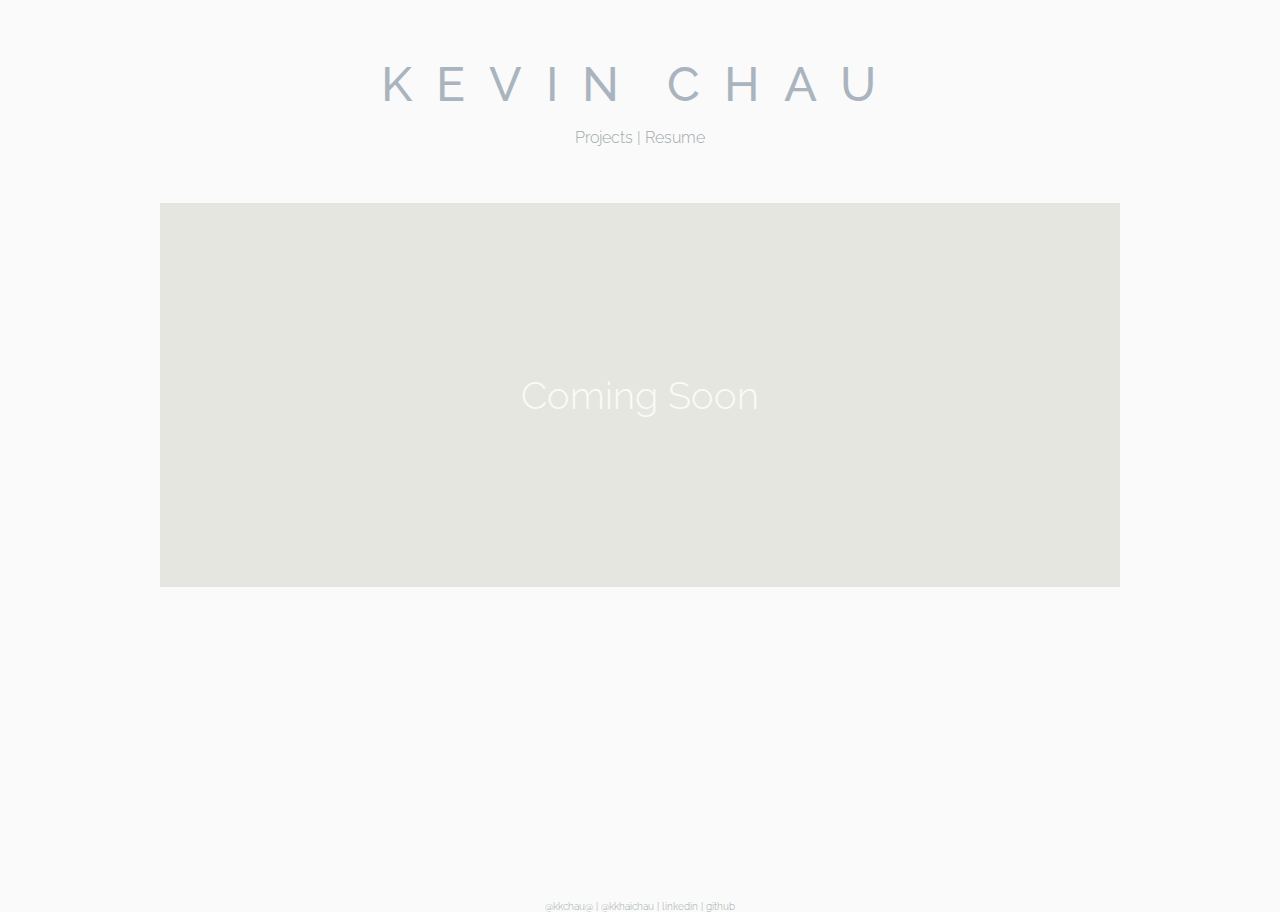
==== project.html @ 30ed9bd5 "resume work" ====
<!doctype html>

<html>

<head>
    <title>Kevin Chau</title>
    <link href="index.css" type="text/css" rel="stylesheet">
    <link href="https://fonts.googleapis.com/css?family=Raleway:400" rel="stylesheet">
</head>
    
<body>
    
    <div id="wrap">
        
    <div class="banner">
        <a href="index.html"><h1>KEVIN CHAU</h1></a>
        <div id="nav-bar">
            <a href="project.html">Projects</a> | 
            <a href="resume.html">Resume</a>
        </div>
    </div>
    
    
        <div class="centerblock">
            <h1>Coming Soon</h1>
        </div>
        
    </div>
    
</body>
    
<footer>
    <p style="font-size: .8vw; text-align: center">
        <a href="mailto:kkchau@ucsd.edu" target="_top">@kkchau@</a> | 
        <a href="mailto:kkhaichau@gmail.com" target="_top">@kkhaichau</a> | 
        <a href="https://www.linkedin.com/in/kevinkhaichau/" target="_blank">linkedin</a> | 
        <a href="https://github.com/kkchau" target="_blank">github</a>
    </p>
</footer>
    
</html>
---- index.css ----
* {
    font-family: "Raleway", sans-serif;
    font-weight: 300;
    color: rgb(160,170,170);
    margin: 0;
    padding: 0;
}

html, body {
    background-color:rgb(250, 250, 250);
    height: 100%;
    align-items: center;
}

a:link{
    color: rgb(160,170,170);
    text-decoration: none;
}

a:visited {
    color: rgb(160,170,170);
}

.banner {
    color: rgba(170,180,190,.8);
    font-family: "Raleway", sans-serif;
    font-size: 1em;
    text-align: center;
    margin: 1em;
    padding: 2.5em;
    text-decoration: none;
}

.banner h1 {
    color: rgb(170,180,190);
    letter-spacing: 0.5em;
    word-spacing: -0.25em;
    font-weight: 500;
    font-size: 3em;
}

.content {
    display: flex;
    font-family: 'Roboto', sans-serif;
    color: darkslategrey;
    width: 75em;
    margin: 10em;
    padding: 0.5em;
    box-sizing: border-box;
    justify-content: space-between;
    align-content: space-between;
    margin: auto;
    padding: 2em;
    overflow: hidden
}

.content h1 {
    font-size: 2.5em;
    font-weight: 500;
    letter-spacing: 0.2em;
    align-content: flex-start;
}

.content h2 {
    font-size: 1.5em;
}

.content h3 {
    font-weight: 400;
}

.content p {
    padding: 0.5em;
    display: flex;
    justify-content:flex-end;
}

.notes {
    padding: 0.5em;
    vertical-align: top;
    float: left;
}

.subnotes {
    align-content: flex-start;
}

#nav-bar {
    padding-top: 1em;
    margin: auto;
    font-size: 1em;
}

.centerblock {
    background-color: rgb(230, 230, 225);
    color: rgb(250, 250, 250);
    width: 75vw;
    height: 30vw;
    box-sizing: border-box;
    align-items: center;
    display: flex;
    justify-content: center;
    margin: auto;
}

.centerblock h1 {
    color:rgb(250, 250, 250);
    font-size: 3vw;
}

.spacer {
    margin: auto;
    height: 6em;
}

ul, li {
    list-style-position: inside;
    padding: 0.3em;
}

hr {
    width: 75em;
    margin: auto;
}

#wrap {
    min-height: 100%;
    flex: 1;
}

body {
    min-height: 100%;
    display: flex;
    flex-direction: column;
}
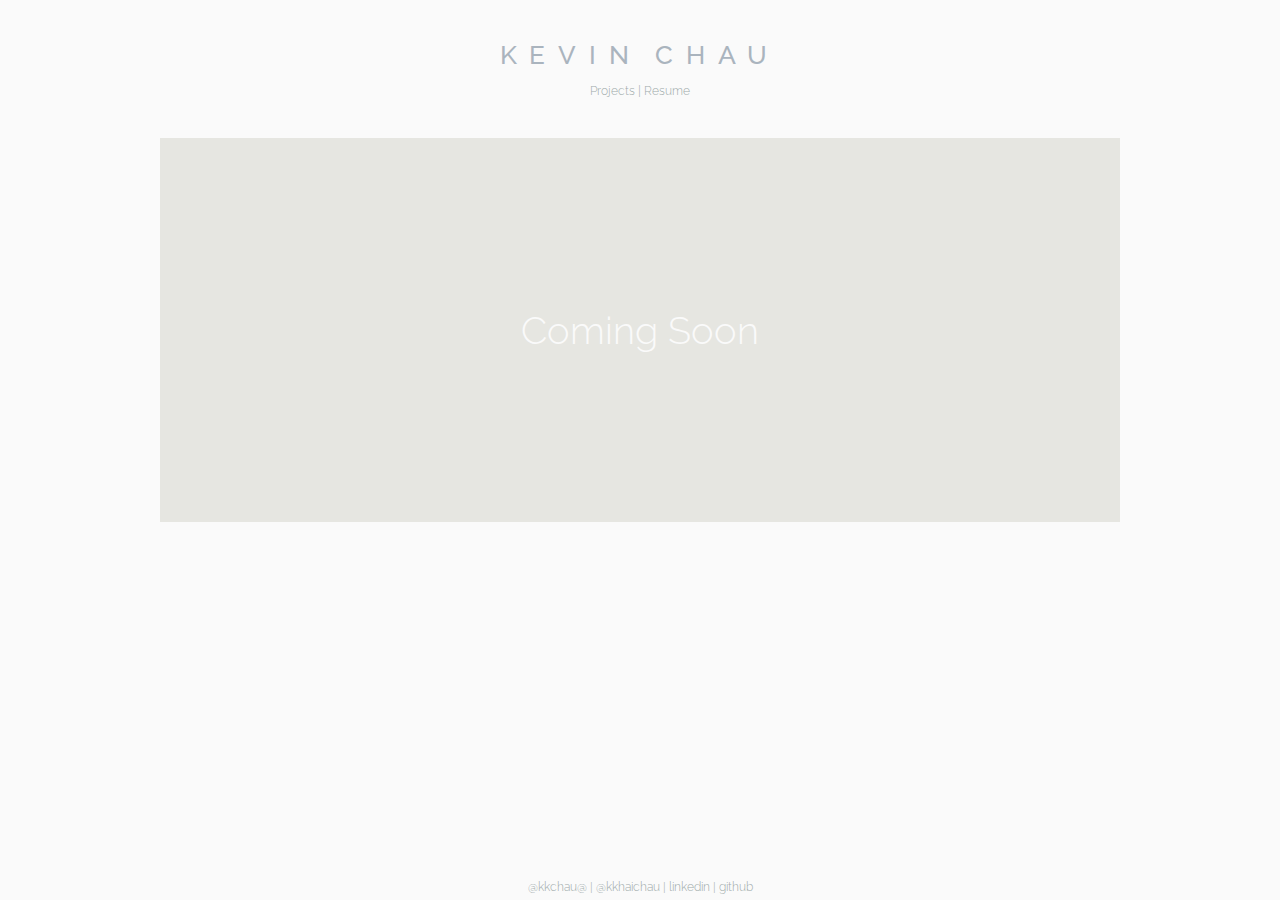
==== commit 8ad062e0: "more stuff, css good" ====
--- a/project.html
+++ b/project.html
@@ -29,8 +29,8 @@
     
 </body>
     
-<footer>
-    <p style="font-size: .8vw; text-align: center">
+<footer id="footer">
+    <p style="text-align: center;">
         <a href="mailto:kkchau@ucsd.edu" target="_top">@kkchau@</a> | 
         <a href="mailto:kkhaichau@gmail.com" target="_top">@kkhaichau</a> | 
         <a href="https://www.linkedin.com/in/kevinkhaichau/" target="_blank">linkedin</a> | 
--- a/index.css
+++ b/index.css
@@ -4,6 +4,7 @@
     color: rgb(160,170,170);
     margin: 0;
     padding: 0;
+    font-size: 0.9vw;
 }
 
 html, body {
@@ -21,6 +22,10 @@
     color: rgb(160,170,170);
 }
 
+i {
+    font-size: 1em;
+}
+
 .banner {
     color: rgba(170,180,190,.8);
     font-family: "Raleway", sans-serif;
@@ -36,59 +41,62 @@
     letter-spacing: 0.5em;
     word-spacing: -0.25em;
     font-weight: 500;
-    font-size: 3em;
+    font-size: 2vw;
 }
 
 .content {
     display: flex;
     font-family: 'Roboto', sans-serif;
     color: darkslategrey;
-    width: 75em;
-    margin: 10em;
-    padding: 0.5em;
     box-sizing: border-box;
+    width: 85vw;
     justify-content: space-between;
-    align-content: space-between;
     margin: auto;
-    padding: 2em;
-    overflow: hidden
+    padding: 3vw;
 }
 
 .content h1 {
-    font-size: 2.5em;
+    font-size: 1.8vw;
     font-weight: 500;
     letter-spacing: 0.2em;
-    align-content: flex-start;
 }
 
 .content h2 {
-    font-size: 1.5em;
+    font-size: 1.5vw;
 }
 
 .content h3 {
-    font-weight: 400;
+    font-size: 1vw;
+    padding: 0.3vw;
+    padding-top: 0.1vw;
+    padding-left: 0;
 }
 
 .content p {
-    padding: 0.5em;
-    display: flex;
-    justify-content:flex-end;
+    font-size: 0.9vw;
+    padding-top: 0.5vw;
+    padding-left: 0;
+    padding-bottom: 0;
+    line-height: 1.4em;
+    text-align: justify;
 }
 
 .notes {
-    padding: 0.5em;
-    vertical-align: top;
-    float: left;
+    width: 40vw;
 }
 
 .subnotes {
-    align-content: flex-start;
+    width: 40vw;
+}
+
+.subsubnotes {
+    width: 20vw;
 }
 
 #nav-bar {
     padding-top: 1em;
     margin: auto;
-    font-size: 1em;
+    font-size: 1vw;
 }
 
 .centerblock {
@@ -110,26 +118,37 @@
 
 .spacer {
     margin: auto;
-    height: 6em;
+    height: 4vw;
 }
 
 ul, li {
-    list-style-position: inside;
-    padding: 0.3em;
+    list-style-position: outside;
+    padding: 0.3vw;
+    padding-left: 0;
+}
+
+li {
+    margin-left: 1em;
 }
 
 hr {
-    width: 75em;
+    width: 80vw;
     margin: auto;
 }
 
 #wrap {
-    min-height: 100%;
     flex: 1;
 }
 
 body {
-    min-height: 100%;
+    min-height:100%; 
+    position:relative; 
     display: flex;
     flex-direction: column;
+}
+
+#footer { 
+    position: relative; 
+    left: 0 ; right: 0; bottom: 0; 
+    height:20px;
 }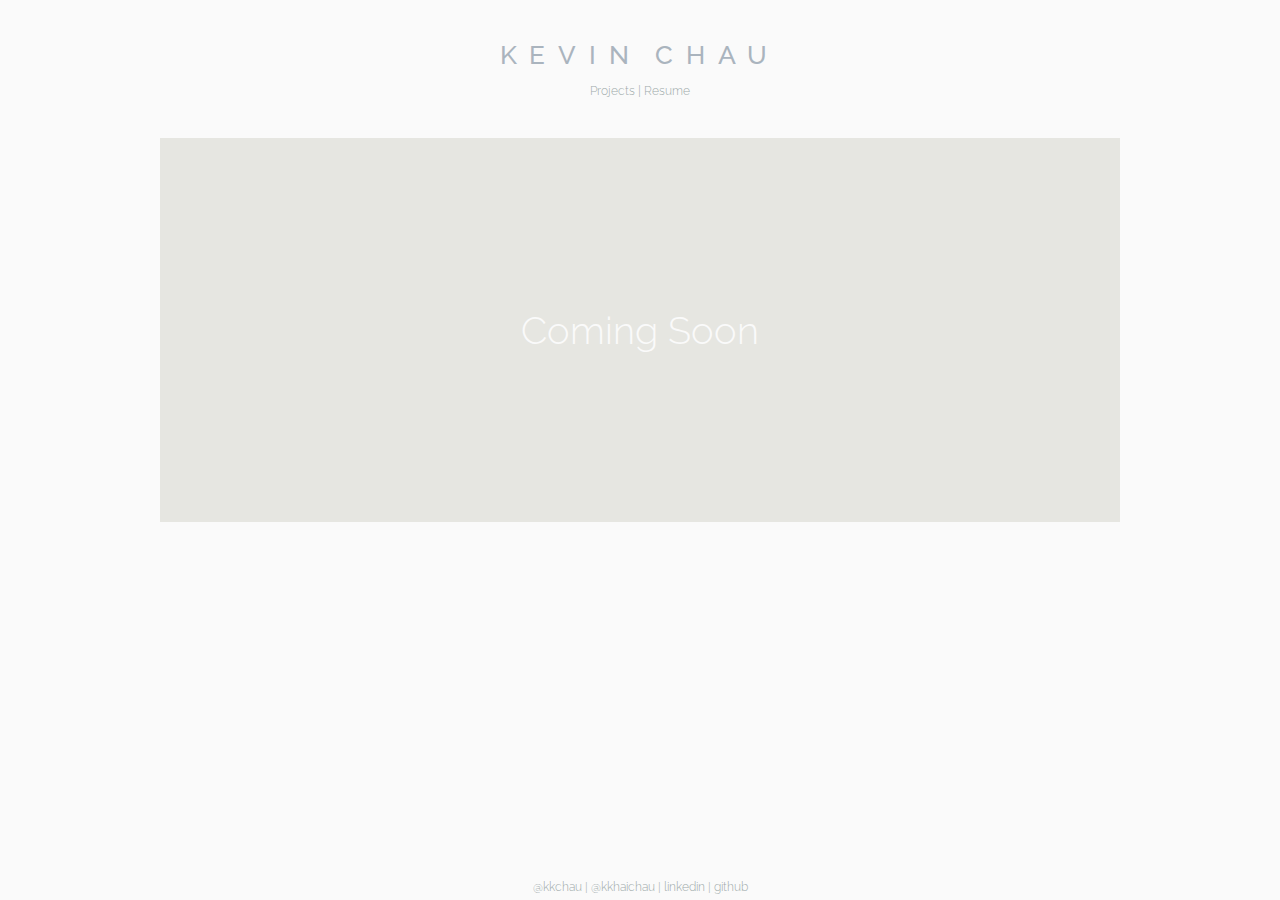
==== commit 1b6f1cf4: "email fix" ====
--- a/project.html
+++ b/project.html
@@ -31,11 +31,11 @@
     
 <footer id="footer">
     <p style="text-align: center;">
-        <a href="mailto:kkchau@ucsd.edu" target="_top">@kkchau@</a> | 
+        <a href="mailto:kkchau@ucsd.edu" target="_top">@kkchau</a> | 
         <a href="mailto:kkhaichau@gmail.com" target="_top">@kkhaichau</a> | 
         <a href="https://www.linkedin.com/in/kevinkhaichau/" target="_blank">linkedin</a> | 
         <a href="https://github.com/kkchau" target="_blank">github</a>
     </p>
 </footer>
     
-</html>+</html>
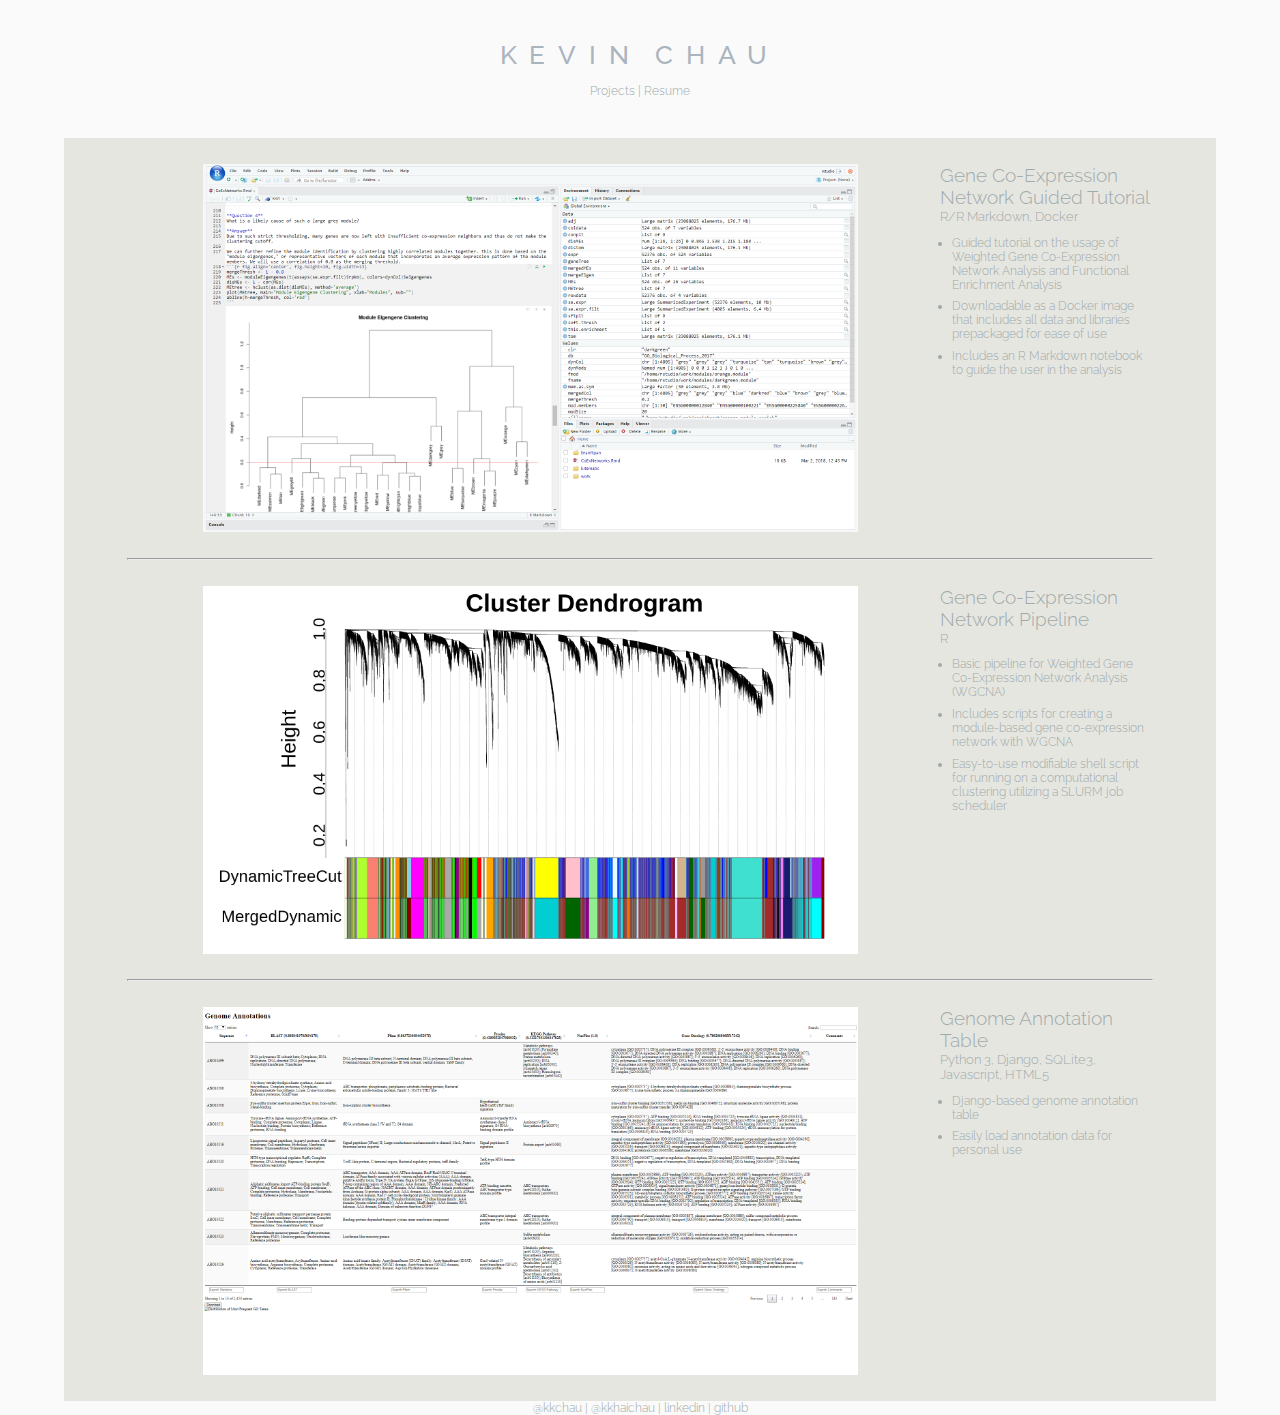
==== commit 0e837f47: "added some projects" ====
--- a/project.html
+++ b/project.html
@@ -20,11 +20,78 @@
         </div>
     </div>
     
-    
-        <div class="centerblock">
-            <h1>Coming Soon</h1>
+        <div class="centerbackground">
+
+            <div class="content">
+                <a href="https://github.com/kkchau/WeightedNetAnalysisTut">
+                    <img style="width: 80%; margin: auto; display: block" 
+                    src="weighted_network_tut_screenshot.png" 
+                    alt="Weighted Gene Co-Expression Network Analysis Tutorial">
+                </a>
+                <div class="subnotes">
+                    <h2>Gene Co-Expression Network Guided Tutorial</h2>
+                    <h3>R/R Markdown, Docker</h3>
+                    <ul>
+                        <li>Guided tutorial on the usage of Weighted Gene 
+                            Co-Expression Network Analysis 
+                            and Functional Enrichment Analysis
+                        </li>
+                        <li>Downloadable as a Docker image that includes 
+                            all data and libraries prepackaged for ease of use
+                        </li>
+                        <li>Includes an R Markdown notebook to guide the user 
+                            in the analysis
+                        </li>
+                    </ul>
+                </div>
+            </div>
+
+            <hr>
+
+            <div class="content">
+                <a href="https://github.com/kkchau/WGCNA_pipeline">
+                    <img style="width: 80%; margin: auto; display: block" 
+                    src="geneMergedDendro.png" 
+                    alt="Weighted Gene Co-Expression Network Analysis Pipeline">
+                </a>
+                <div class="subnotes">
+                    <h2>Gene Co-Expression Network Pipeline</h2>
+                    <h3>R</h3>
+                    <ul>
+                        <li>Basic pipeline for 
+                            Weighted Gene Co-Expression 
+                            Network Analysis (WGCNA)
+                        </li>
+                        <li>Includes scripts for creating a module-based 
+                            gene co-expression network with WGCNA
+                        </li>
+                        <li>Easy-to-use modifiable shell script for running 
+                            on a computational clustering utilizing a 
+                            SLURM job scheduler
+                        </li>
+                    </ul>
+                </div>
+            </div>
+
+            <hr>
+
+            <div class="content">
+                <a href="https://github.com/kkchau/Genome-Annotation-Table">
+                    <img style="width: 80%; margin: auto; display: block" 
+                    src="genome_annotations_screenshot.png" 
+                    alt="Genome Annotation Table">
+                </a>
+                <div class="subnotes">
+                    <h2>Genome Annotation Table</h2>
+                    <h3>Python 3, Django, SQLite3, Javascript, HTML5</h3>
+                    <ul>
+                        <li>Django-based genome annotation table</li>
+                        <li>Easily load annotation data for personal use</li>
+                    </ul>
+                </div>
+            </div>
+
         </div>
-        
     </div>
     
 </body>
--- a/index.css
+++ b/index.css
@@ -52,7 +52,7 @@
     width: 85vw;
     justify-content: space-between;
     margin: auto;
-    padding: 3vw;
+    padding: 2vw;
 }
 
 .content h1 {
@@ -102,11 +102,22 @@
 .centerblock {
     background-color: rgb(230, 230, 225);
     color: rgb(250, 250, 250);
-    width: 75vw;
+    width: 90vw;
     height: 30vw;
     box-sizing: border-box;
     align-items: center;
     display: flex;
+    justify-content: center;
+    margin: auto;
+}
+
+.centerbackground {
+    background-color: rgb(230, 230, 225);
+    color: rgb(250, 250, 250);
+    width: 90vw;
+    box-sizing: border-box;
+    align-items: center;
+    display: block;
     justify-content: center;
     margin: auto;
 }
@@ -151,4 +162,4 @@
     position: relative; 
     left: 0 ; right: 0; bottom: 0; 
     height:20px;
-}+}
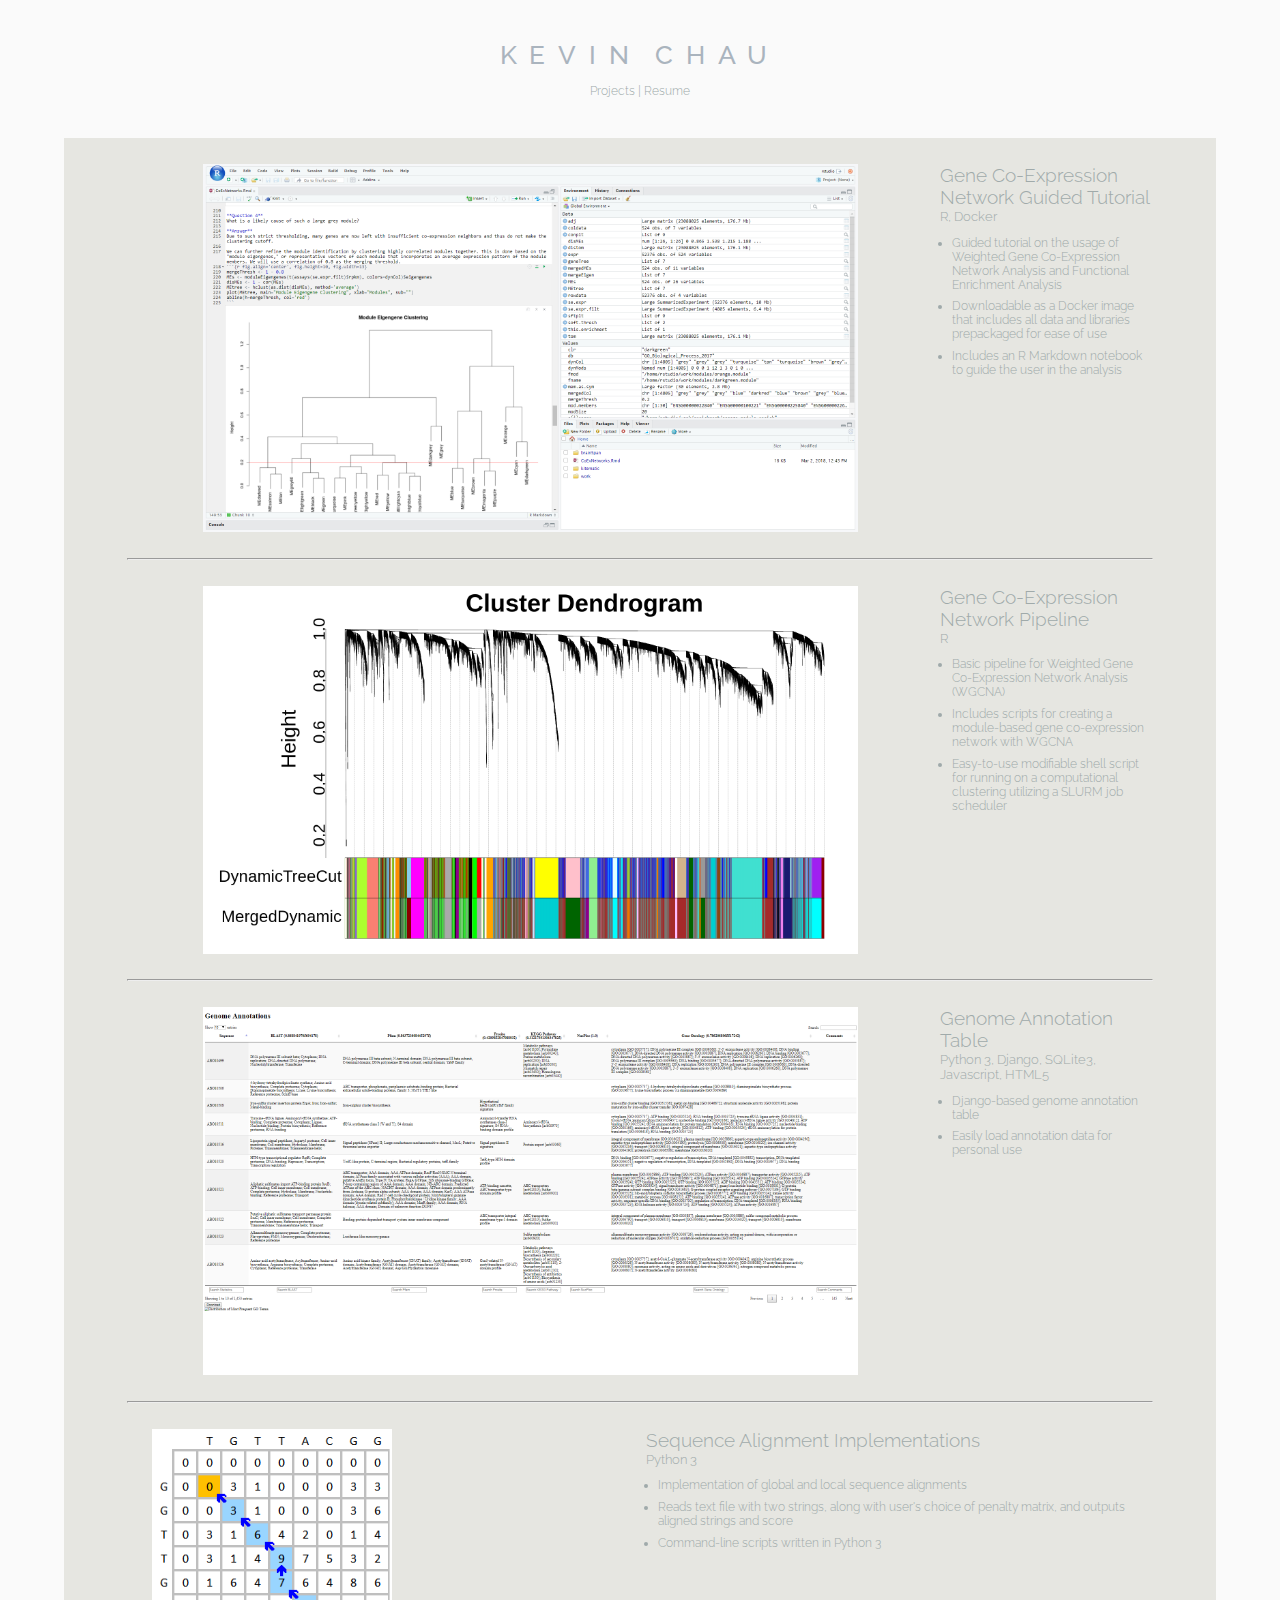
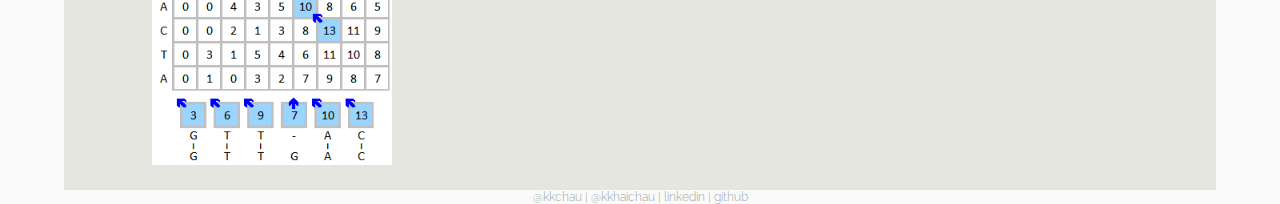
==== commit c2ced345: "bug fixes" ====
--- a/project.html
+++ b/project.html
@@ -30,7 +30,7 @@
                 </a>
                 <div class="subnotes">
                     <h2>Gene Co-Expression Network Guided Tutorial</h2>
-                    <h3>R/R Markdown, Docker</h3>
+                    <h3>R, Docker</h3>
                     <ul>
                         <li>Guided tutorial on the usage of Weighted Gene 
                             Co-Expression Network Analysis 
@@ -91,6 +91,29 @@
                 </div>
             </div>
 
+            <hr>
+
+            <div class="content">
+                <a href="https://github.com/kkchau/AlignmentAlgorithms">
+                    <img style="width: 80%; margin: auto; display: block" 
+                    src="Smith-Waterman-Algorithm.png" 
+                    alt="Smith Waterman Example">
+                </a>
+                <div class="subnotes">
+                    <h2>Sequence Alignment Implementations</h2>
+                    <h3>Python 3</h3>
+                    <ul>
+                        <li>Implementation of global and local 
+                            sequence alignments
+                        </li>
+                        <li>Reads text file with two strings, along with user's 
+                            choice of penalty matrix, and outputs aligned 
+                            strings and score
+                        <li>Command-line scripts written in Python 3</li>
+                    </ul>
+                </div>
+            </div>
+
         </div>
     </div>
     
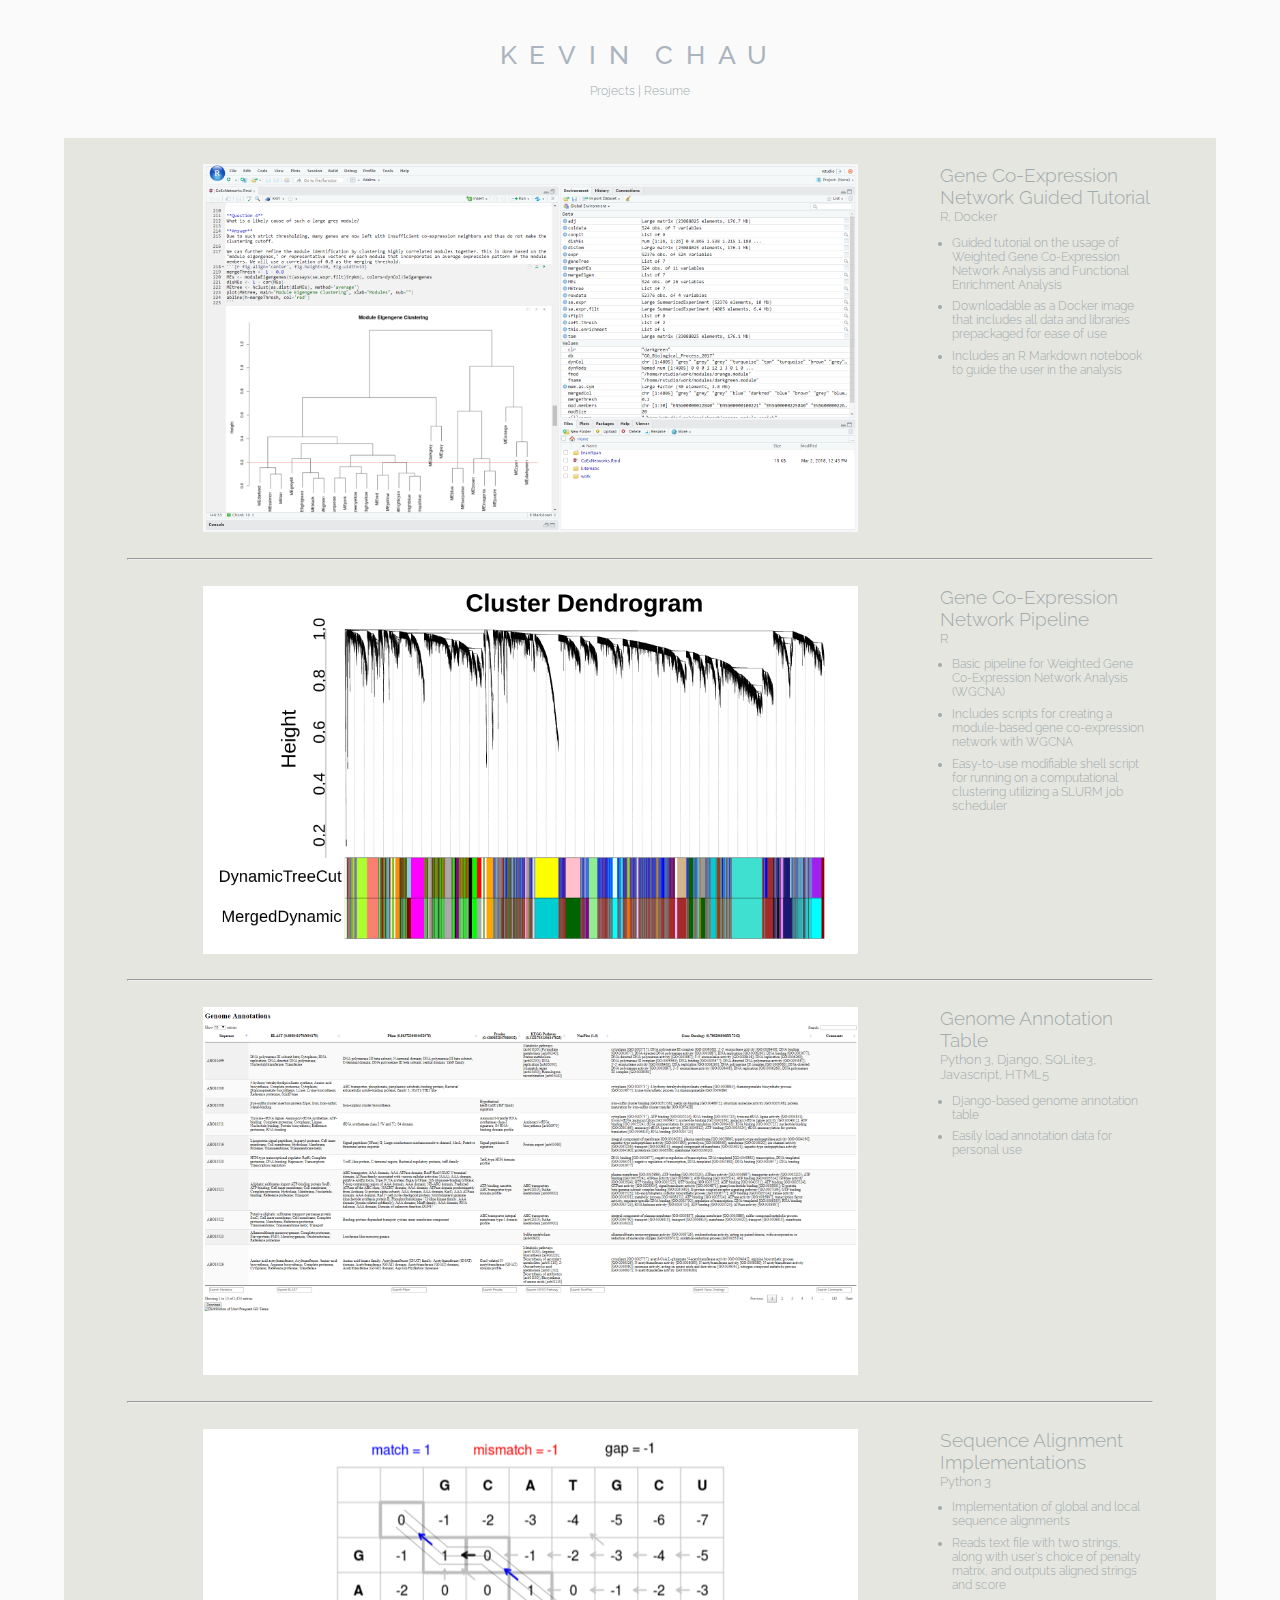
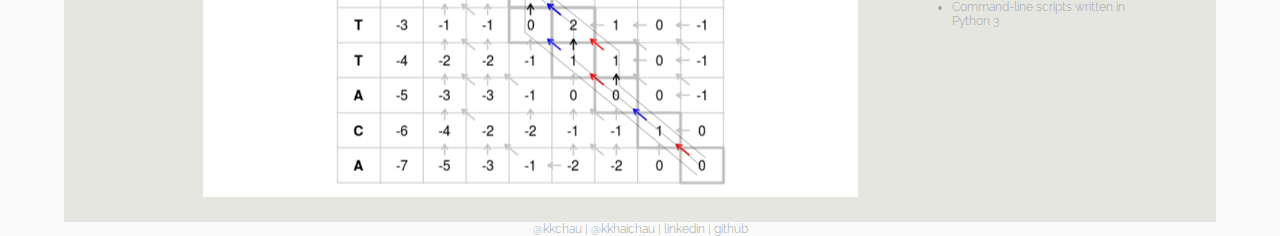
==== commit beb394e8: "bug fixes" ====
--- a/project.html
+++ b/project.html
@@ -96,7 +96,7 @@
             <div class="content">
                 <a href="https://github.com/kkchau/AlignmentAlgorithms">
                     <img style="width: 80%; margin: auto; display: block" 
-                    src="Smith-Waterman-Algorithm.png" 
+                    src="needleman_img.png" 
                     alt="Smith Waterman Example">
                 </a>
                 <div class="subnotes">
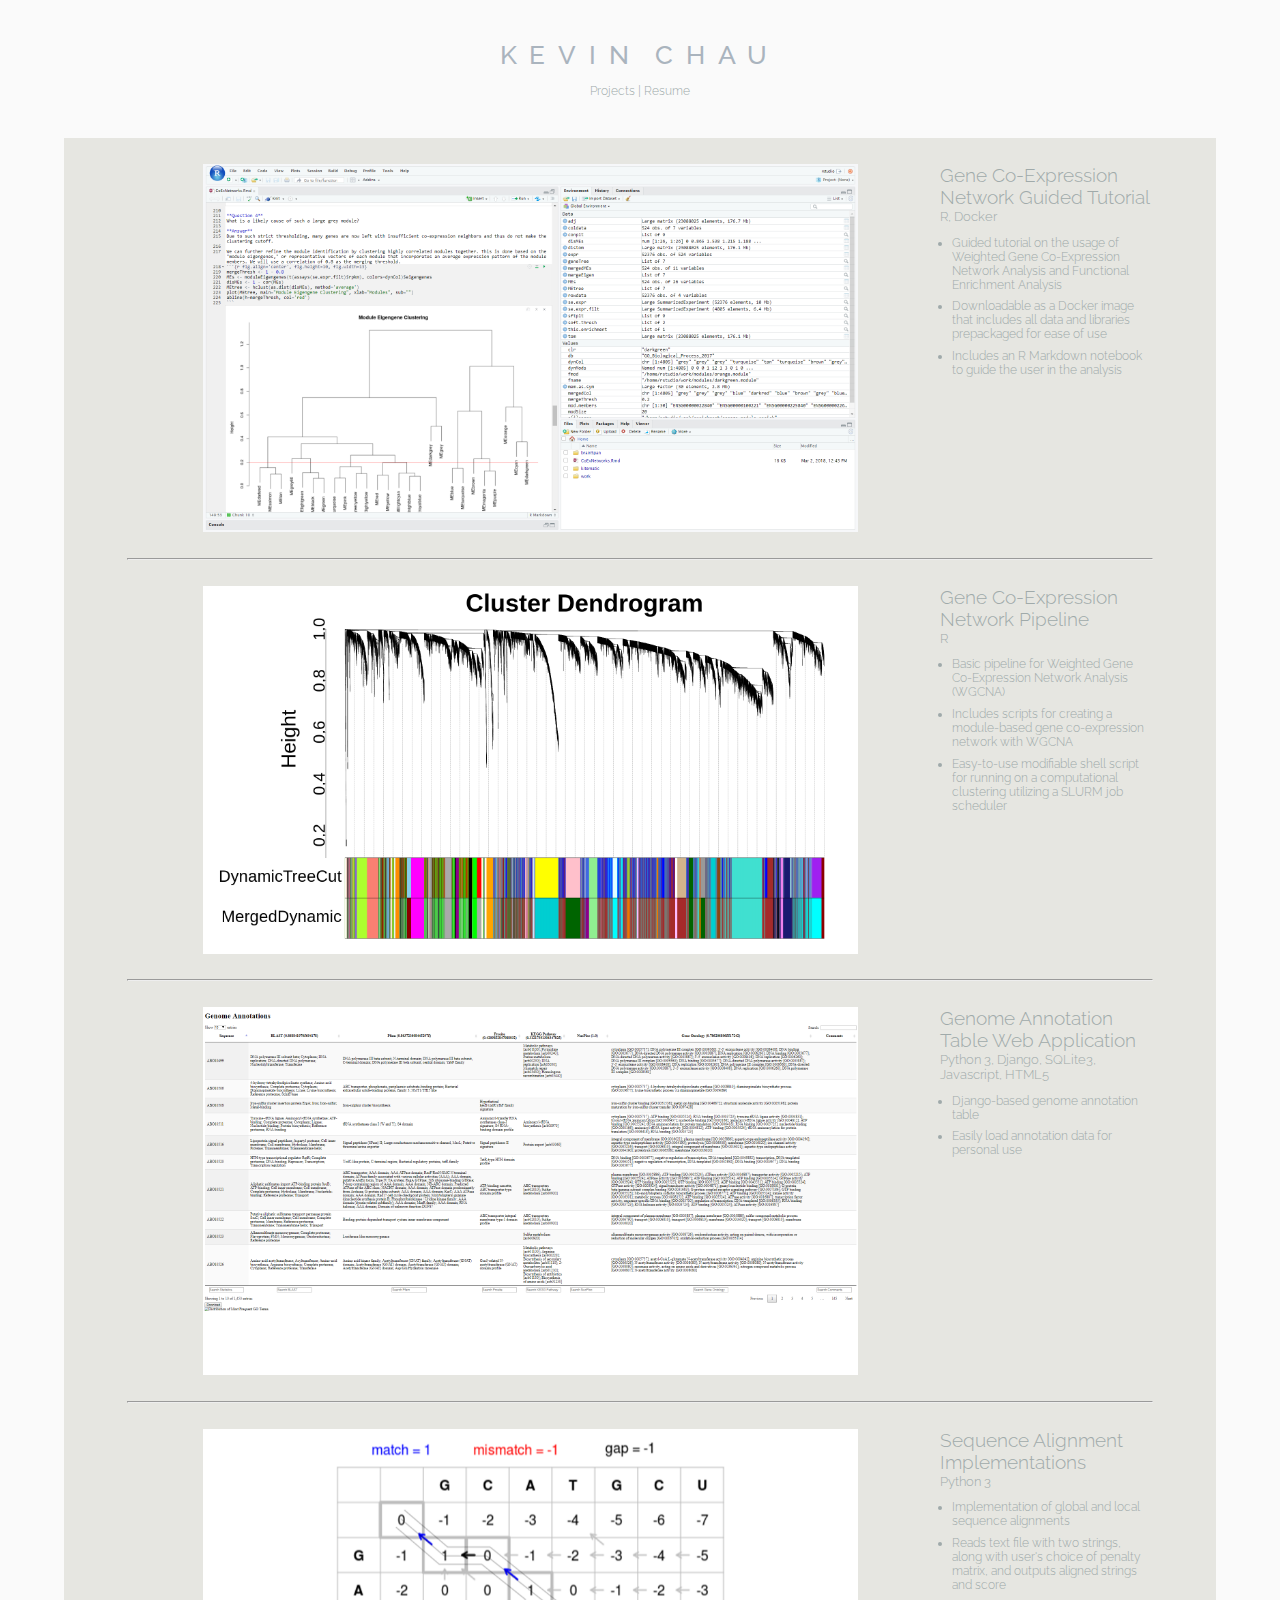
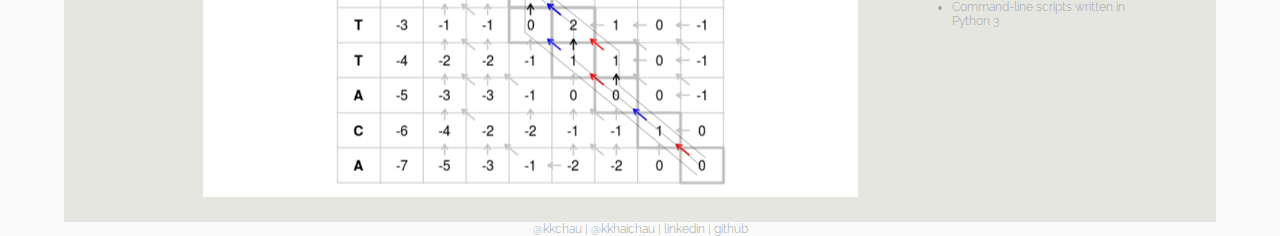
==== commit 5b2f6afe: "bug fixes" ====
--- a/project.html
+++ b/project.html
@@ -82,7 +82,7 @@
                     alt="Genome Annotation Table">
                 </a>
                 <div class="subnotes">
-                    <h2>Genome Annotation Table</h2>
+                    <h2>Genome Annotation Table Web Application</h2>
                     <h3>Python 3, Django, SQLite3, Javascript, HTML5</h3>
                     <ul>
                         <li>Django-based genome annotation table</li>
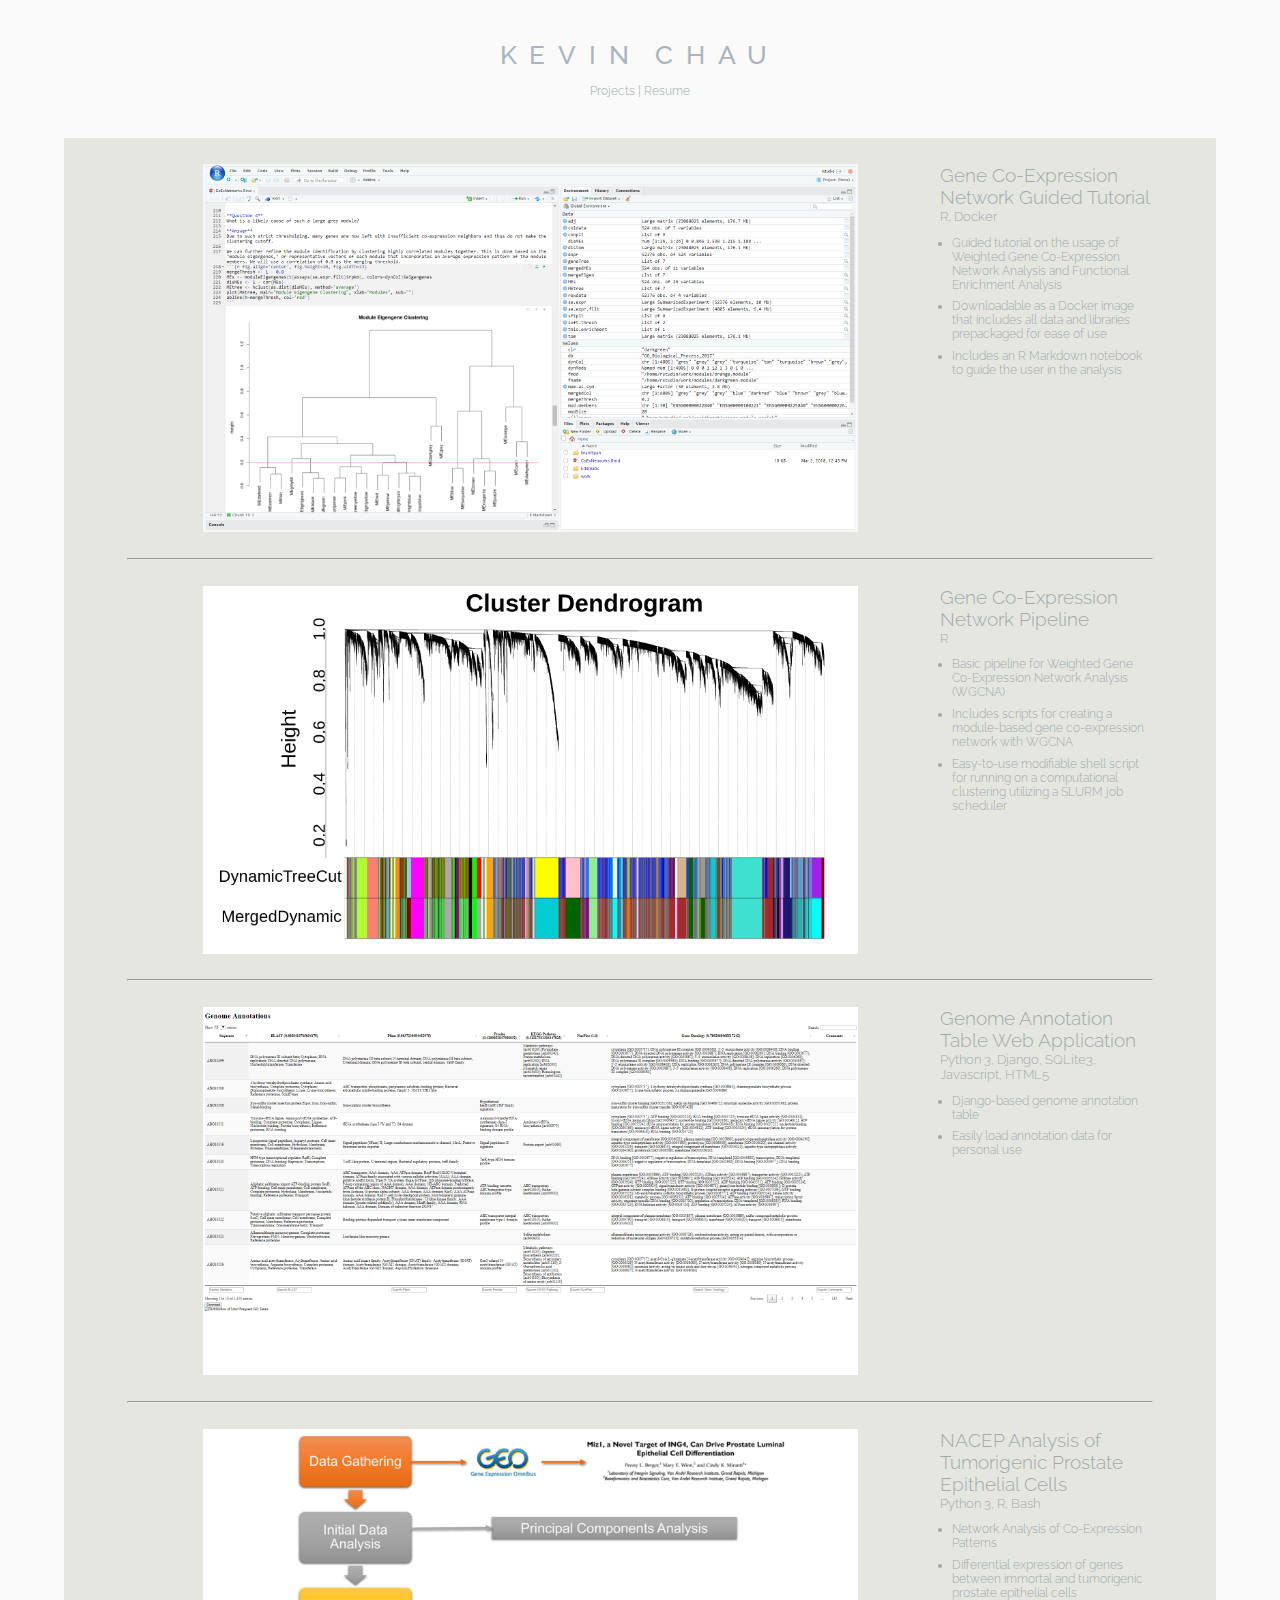
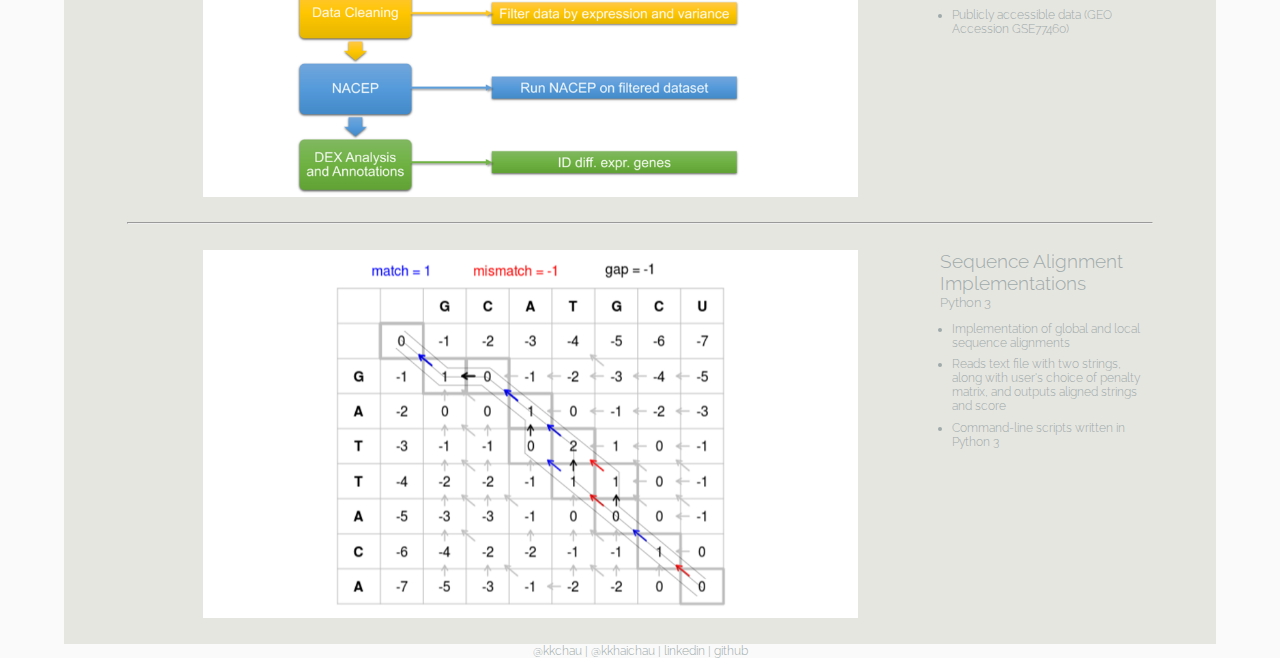
==== commit 99060435: "nacep" ====
--- a/project.html
+++ b/project.html
@@ -25,7 +25,7 @@
             <div class="content">
                 <a href="https://github.com/kkchau/WeightedNetAnalysisTut">
                     <img style="width: 80%; margin: auto; display: block" 
-                    src="weighted_network_tut_screenshot.png" 
+                    src="images/weighted_network_tut_screenshot.png" 
                     alt="Weighted Gene Co-Expression Network Analysis Tutorial">
                 </a>
                 <div class="subnotes">
@@ -51,7 +51,7 @@
             <div class="content">
                 <a href="https://github.com/kkchau/WGCNA_pipeline">
                     <img style="width: 80%; margin: auto; display: block" 
-                    src="geneMergedDendro.png" 
+                    src="images/geneMergedDendro.png" 
                     alt="Weighted Gene Co-Expression Network Analysis Pipeline">
                 </a>
                 <div class="subnotes">
@@ -78,7 +78,7 @@
             <div class="content">
                 <a href="https://github.com/kkchau/Genome-Annotation-Table">
                     <img style="width: 80%; margin: auto; display: block" 
-                    src="genome_annotations_screenshot.png" 
+                    src="images/genome_annotations_screenshot.png" 
                     alt="Genome Annotation Table">
                 </a>
                 <div class="subnotes">
@@ -94,9 +94,29 @@
             <hr>
 
             <div class="content">
+                <a href="https://github.com/kkchau/NACEP-Analysis-of-Prostate-Cancer-Cells">
+                    <img style="width: 80%; margin: auto; display: block" 
+                    src="images/nacep.png" 
+                    alt="NACEP Pipeline">
+                </a>
+                <div class="subnotes">
+                    <h2>NACEP Analysis of Tumorigenic Prostate Epithelial Cells</h2>
+                    <h3>Python 3, R, Bash</h3>
+                    <ul>
+                        <li>Network Analysis of Co-Expression Patterns</li>
+                        <li>Differential expression of genes between 
+                        immortal and tumorigenic prostate epithelial cells</li>
+                        <li>Publicly accessible data (GEO Accession GSE77460)</li>
+                    </ul>
+                </div>
+            </div>
+
+            <hr>
+
+            <div class="content">
                 <a href="https://github.com/kkchau/AlignmentAlgorithms">
                     <img style="width: 80%; margin: auto; display: block" 
-                    src="needleman_img.png" 
+                    src="images/needleman_img.png" 
                     alt="Smith Waterman Example">
                 </a>
                 <div class="subnotes">
